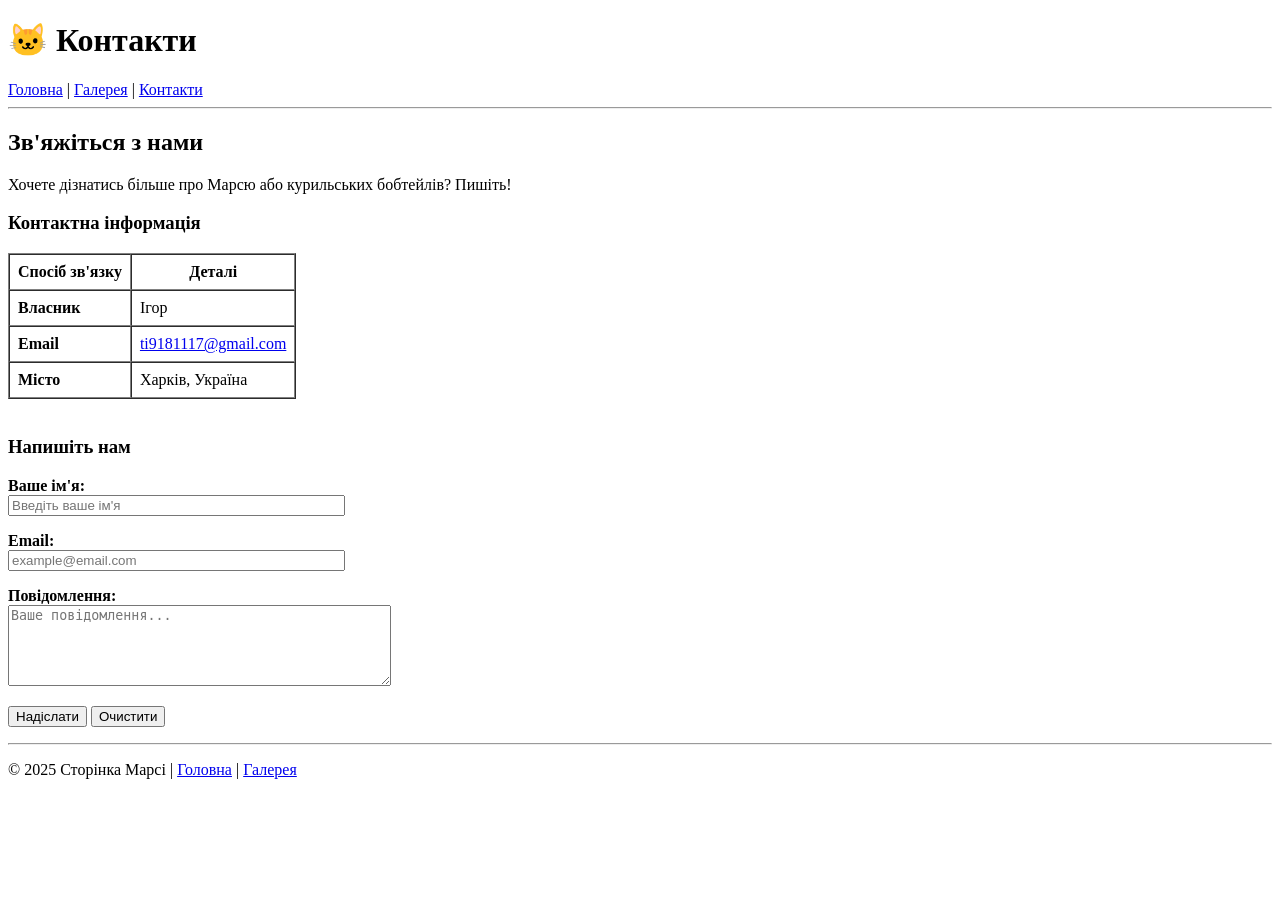
==== pages/contact.html @ 291ef11d "Add personal page about cat Marsya" ====
<!DOCTYPE html>
<html lang="uk">
<head>
  <meta charset="UTF-8">
  <meta name="viewport" content="width=device-width, initial-scale=1.0">
  <title>Контакти — Марся</title>
</head>
<body>

  <header>
    <h1>🐱 Контакти</h1>
    <nav>
      <a href="../index.html">Головна</a> |
      <a href="gallery.html">Галерея</a> |
      <a href="contact.html">Контакти</a>
    </nav>
    <hr>
  </header>

  <main>
    <h2>Зв'яжіться з нами</h2>
    <p>Хочете дізнатись більше про Марсю або курильських бобтейлів? Пишіть!</p>

    <h3>Контактна інформація</h3>
    <table border="1" cellpadding="8" cellspacing="0">
      <tr>
        <th>Спосіб зв'язку</th>
        <th>Деталі</th>
      </tr>
      <tr>
        <td><b>Власник</b></td>
        <td>Ігор</td>
      </tr>
      <tr>
        <td><b>Email</b></td>
        <td><a href="mailto:ti9181117@gmail.com">ti9181117@gmail.com</a></td>
      </tr>
      <tr>
        <td><b>Місто</b></td>
        <td>Харків, Україна</td>
      </tr>
    </table>

    <br>

    <h3>Напишіть нам</h3>

    <form action="#" method="post">
      <p>
        <label for="name"><b>Ваше ім'я:</b></label><br>
        <input type="text" id="name" name="name" size="40" placeholder="Введіть ваше ім'я">
      </p>
      <p>
        <label for="email"><b>Email:</b></label><br>
        <input type="email" id="email" name="email" size="40" placeholder="example@email.com">
      </p>
      <p>
        <label for="message"><b>Повідомлення:</b></label><br>
        <textarea id="message" name="message" rows="5" cols="45" placeholder="Ваше повідомлення..."></textarea>
      </p>
      <p>
        <input type="submit" value="Надіслати">
        <input type="reset" value="Очистити">
      </p>
    </form>

  </main>

  <hr>
  <footer>
    <p>
      &copy; 2025 Сторінка Марсі |
      <a href="../index.html">Головна</a> |
      <a href="gallery.html">Галерея</a>
    </p>
  </footer>

</body>
</html>
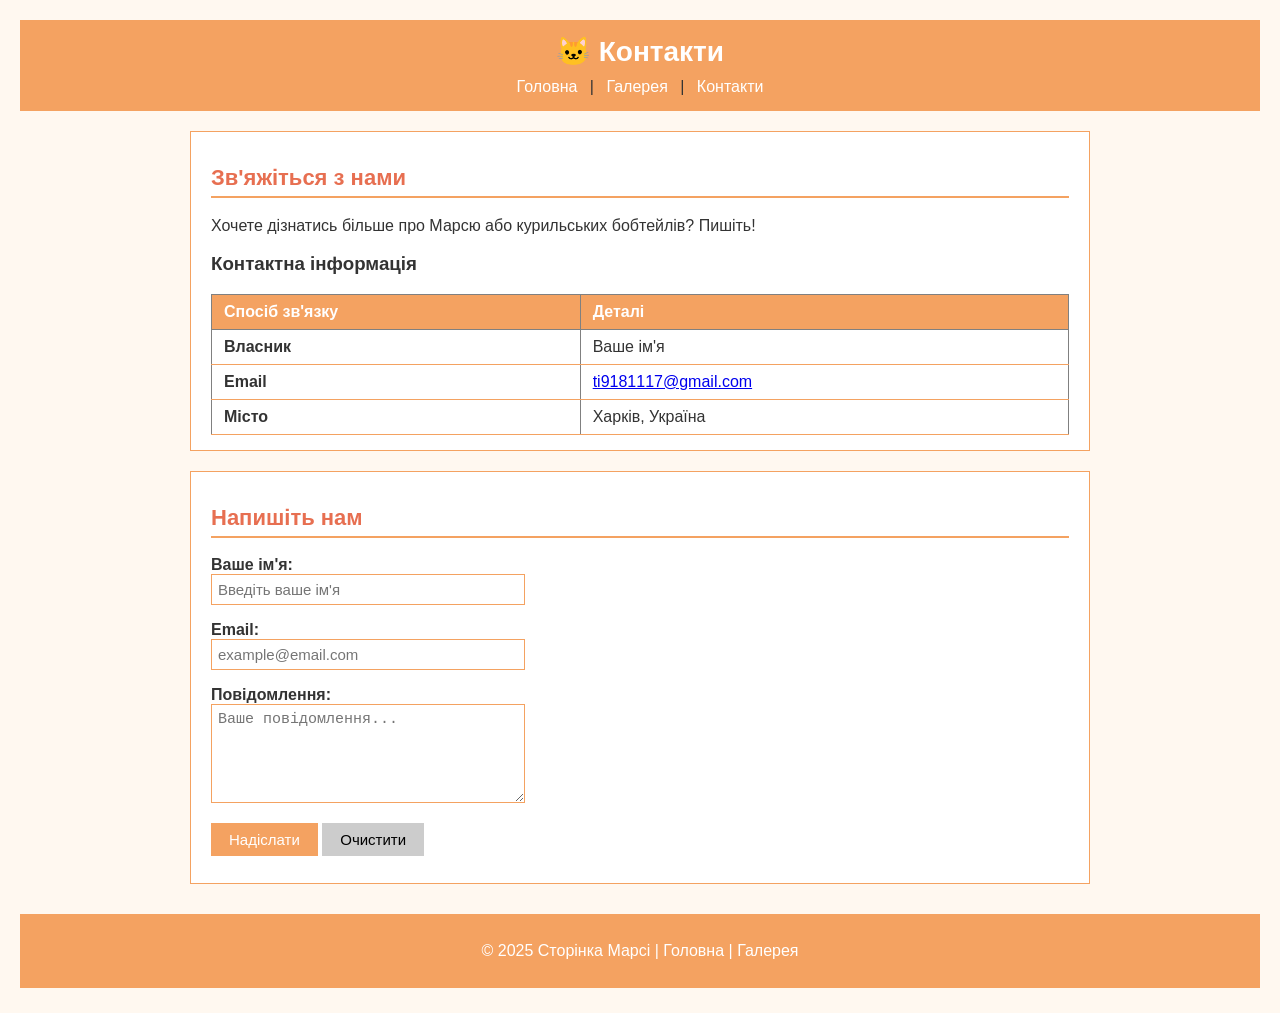
==== commit 5f214406: "Add CSS styles for Marsya site" ====
--- a/pages/contact.html
+++ b/pages/contact.html
@@ -4,70 +4,69 @@
   <meta charset="UTF-8">
   <meta name="viewport" content="width=device-width, initial-scale=1.0">
   <title>Контакти — Марся</title>
+  <link rel="stylesheet" href="../style.css">
 </head>
 <body>
 
-  <header>
+  <header id="header">
     <h1>🐱 Контакти</h1>
-    <nav>
+    <nav class="nav">
       <a href="../index.html">Головна</a> |
       <a href="gallery.html">Галерея</a> |
       <a href="contact.html">Контакти</a>
     </nav>
-    <hr>
   </header>
 
-  <main>
-    <h2>Зв'яжіться з нами</h2>
-    <p>Хочете дізнатись більше про Марсю або курильських бобтейлів? Пишіть!</p>
+  <main id="main">
+    <section class="section">
+      <h2>Зв'яжіться з нами</h2>
+      <p>Хочете дізнатись більше про Марсю або курильських бобтейлів? Пишіть!</p>
 
-    <h3>Контактна інформація</h3>
-    <table border="1" cellpadding="8" cellspacing="0">
-      <tr>
-        <th>Спосіб зв'язку</th>
-        <th>Деталі</th>
-      </tr>
-      <tr>
-        <td><b>Власник</b></td>
-        <td>Ігор</td>
-      </tr>
-      <tr>
-        <td><b>Email</b></td>
-        <td><a href="mailto:ti9181117@gmail.com">ti9181117@gmail.com</a></td>
-      </tr>
-      <tr>
-        <td><b>Місто</b></td>
-        <td>Харків, Україна</td>
-      </tr>
-    </table>
+      <h3>Контактна інформація</h3>
+      <table class="info-table" border="1" cellpadding="8" cellspacing="0">
+        <tr>
+          <th>Спосіб зв'язку</th>
+          <th>Деталі</th>
+        </tr>
+        <tr>
+          <td><b>Власник</b></td>
+          <td>Ваше ім'я</td>
+        </tr>
+        <tr>
+          <td><b>Email</b></td>
+          <td><a href="mailto:ti9181117@gmail.com">ti9181117@gmail.com</a></td>
+        </tr>
+        <tr>
+          <td><b>Місто</b></td>
+          <td>Харків, Україна</td>
+        </tr>
+      </table>
+    </section>
 
-    <br>
-
-    <h3>Напишіть нам</h3>
-
-    <form action="#" method="post">
-      <p>
-        <label for="name"><b>Ваше ім'я:</b></label><br>
-        <input type="text" id="name" name="name" size="40" placeholder="Введіть ваше ім'я">
-      </p>
-      <p>
-        <label for="email"><b>Email:</b></label><br>
-        <input type="email" id="email" name="email" size="40" placeholder="example@email.com">
-      </p>
-      <p>
-        <label for="message"><b>Повідомлення:</b></label><br>
-        <textarea id="message" name="message" rows="5" cols="45" placeholder="Ваше повідомлення..."></textarea>
-      </p>
-      <p>
-        <input type="submit" value="Надіслати">
-        <input type="reset" value="Очистити">
-      </p>
-    </form>
-
+    <section class="section">
+      <h2>Напишіть нам</h2>
+      <form class="contact-form" action="#" method="post">
+        <p>
+          <label for="name"><b>Ваше ім'я:</b></label><br>
+          <input type="text" id="name" name="name" size="40" placeholder="Введіть ваше ім'я">
+        </p>
+        <p>
+          <label for="email"><b>Email:</b></label><br>
+          <input type="email" id="email" name="email" size="40" placeholder="example@email.com">
+        </p>
+        <p>
+          <label for="message"><b>Повідомлення:</b></label><br>
+          <textarea id="message" name="message" rows="5" cols="45" placeholder="Ваше повідомлення..."></textarea>
+        </p>
+        <p>
+          <input type="submit" value="Надіслати">
+          <input type="reset" value="Очистити">
+        </p>
+      </form>
+    </section>
   </main>
 
-  <hr>
-  <footer>
+  <footer id="footer">
     <p>
       &copy; 2025 Сторінка Марсі |
       <a href="../index.html">Головна</a> |
--- a/style.css
+++ b/style.css
@@ -0,0 +1,158 @@
+/* ===== ЗАГАЛЬНІ СТИЛІ ===== */
+body {
+  font-family: Arial, sans-serif;
+  font-size: 16px;
+  color: #333333;
+  background-color: #fff8f0;
+  margin: 0;
+  padding: 20px;
+}
+
+/* ===== ШАПКА ===== */
+#header {
+  background-color: #f4a261;
+  padding: 15px 20px;
+  text-align: center;
+}
+
+#header h1 {
+  color: #ffffff;
+  font-size: 28px;
+  margin: 0 0 10px 0;
+}
+
+/* ===== НАВІГАЦІЯ ===== */
+.nav a {
+  color: #ffffff;
+  font-size: 16px;
+  text-decoration: none;
+  margin: 0 8px;
+}
+
+.nav a:hover {
+  text-decoration: underline;
+}
+
+/* ===== ОСНОВНИЙ КОНТЕНТ ===== */
+#main {
+  max-width: 900px;
+  margin: 20px auto;
+}
+
+/* ===== СЕКЦІЇ ===== */
+.section {
+  background-color: #ffffff;
+  border: 1px solid #f4a261;
+  padding: 15px 20px;
+  margin-bottom: 20px;
+}
+
+.section h2 {
+  color: #e76f51;
+  font-size: 22px;
+  border-bottom: 2px solid #f4a261;
+  padding-bottom: 5px;
+}
+
+/* ===== ГОЛОВНЕ ФОТО ===== */
+#main-photo {
+  display: block;
+  border: 3px solid #f4a261;
+  margin: 10px 0;
+}
+
+.photo-caption {
+  color: #888888;
+  font-style: italic;
+}
+
+/* ===== ТАБЛИЦЯ ===== */
+.info-table {
+  border-collapse: collapse;
+  width: 100%;
+}
+
+.info-table th {
+  background-color: #f4a261;
+  color: #ffffff;
+  padding: 8px 12px;
+  text-align: left;
+}
+
+.info-table td {
+  padding: 8px 12px;
+  border-bottom: 1px solid #f4a261;
+}
+
+.info-table tr:hover {
+  background-color: #fff0e0;
+}
+
+/* ===== СПИСОК ===== */
+.features-list {
+  line-height: 2;
+  color: #555555;
+}
+
+/* ===== ФУТЕР ===== */
+#footer {
+  text-align: center;
+  padding: 12px;
+  background-color: #f4a261;
+  color: #ffffff;
+  margin-top: 30px;
+}
+
+#footer a {
+  color: #ffffff;
+  text-decoration: none;
+}
+
+#footer a:hover {
+  text-decoration: underline;
+}
+
+/* ===== ГАЛЕРЕЯ ===== */
+.gallery-grid {
+  display: block;
+}
+
+.gallery-photo {
+  border: 3px solid #f4a261;
+  margin: 10px;
+}
+
+/* ===== КОНТАКТИ ===== */
+.contact-form p {
+  margin-bottom: 12px;
+}
+
+.contact-form input[type="text"],
+.contact-form input[type="email"],
+.contact-form textarea {
+  border: 1px solid #f4a261;
+  padding: 6px;
+  font-size: 15px;
+  width: 300px;
+}
+
+.contact-form input[type="submit"] {
+  background-color: #f4a261;
+  color: #ffffff;
+  border: none;
+  padding: 8px 18px;
+  font-size: 15px;
+  cursor: pointer;
+}
+
+.contact-form input[type="submit"]:hover {
+  background-color: #e76f51;
+}
+
+.contact-form input[type="reset"] {
+  background-color: #cccccc;
+  border: none;
+  padding: 8px 18px;
+  font-size: 15px;
+  cursor: pointer;
+}
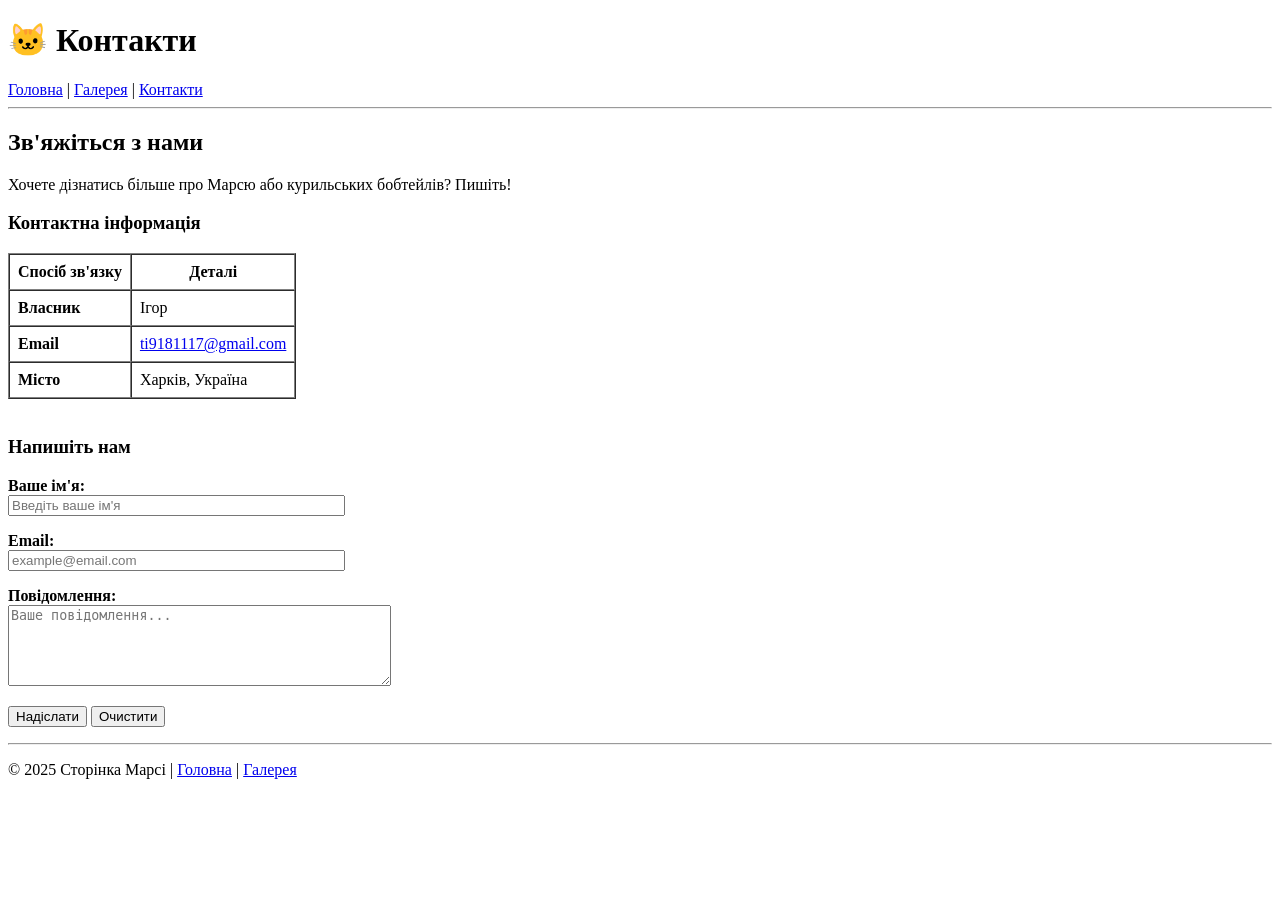
==== commit 9963c596: "Merge c375ee66c0bf603206f3e90c37f000d8379f3f38 into 4c224369b39d2a9558d1911804072480693c7565" ====
--- a/pages/contact.html
+++ b/pages/contact.html
@@ -4,69 +4,70 @@
   <meta charset="UTF-8">
   <meta name="viewport" content="width=device-width, initial-scale=1.0">
   <title>Контакти — Марся</title>
-  <link rel="stylesheet" href="../style.css">
 </head>
 <body>
 
-  <header id="header">
+  <header>
     <h1>🐱 Контакти</h1>
-    <nav class="nav">
+    <nav>
       <a href="../index.html">Головна</a> |
       <a href="gallery.html">Галерея</a> |
       <a href="contact.html">Контакти</a>
     </nav>
+    <hr>
   </header>
 
-  <main id="main">
-    <section class="section">
-      <h2>Зв'яжіться з нами</h2>
-      <p>Хочете дізнатись більше про Марсю або курильських бобтейлів? Пишіть!</p>
+  <main>
+    <h2>Зв'яжіться з нами</h2>
+    <p>Хочете дізнатись більше про Марсю або курильських бобтейлів? Пишіть!</p>
 
-      <h3>Контактна інформація</h3>
-      <table class="info-table" border="1" cellpadding="8" cellspacing="0">
-        <tr>
-          <th>Спосіб зв'язку</th>
-          <th>Деталі</th>
-        </tr>
-        <tr>
-          <td><b>Власник</b></td>
-          <td>Ваше ім'я</td>
-        </tr>
-        <tr>
-          <td><b>Email</b></td>
-          <td><a href="mailto:ti9181117@gmail.com">ti9181117@gmail.com</a></td>
-        </tr>
-        <tr>
-          <td><b>Місто</b></td>
-          <td>Харків, Україна</td>
-        </tr>
-      </table>
-    </section>
+    <h3>Контактна інформація</h3>
+    <table border="1" cellpadding="8" cellspacing="0">
+      <tr>
+        <th>Спосіб зв'язку</th>
+        <th>Деталі</th>
+      </tr>
+      <tr>
+        <td><b>Власник</b></td>
+        <td>Ігор</td>
+      </tr>
+      <tr>
+        <td><b>Email</b></td>
+        <td><a href="mailto:ti9181117@gmail.com">ti9181117@gmail.com</a></td>
+      </tr>
+      <tr>
+        <td><b>Місто</b></td>
+        <td>Харків, Україна</td>
+      </tr>
+    </table>
 
-    <section class="section">
-      <h2>Напишіть нам</h2>
-      <form class="contact-form" action="#" method="post">
-        <p>
-          <label for="name"><b>Ваше ім'я:</b></label><br>
-          <input type="text" id="name" name="name" size="40" placeholder="Введіть ваше ім'я">
-        </p>
-        <p>
-          <label for="email"><b>Email:</b></label><br>
-          <input type="email" id="email" name="email" size="40" placeholder="example@email.com">
-        </p>
-        <p>
-          <label for="message"><b>Повідомлення:</b></label><br>
-          <textarea id="message" name="message" rows="5" cols="45" placeholder="Ваше повідомлення..."></textarea>
-        </p>
-        <p>
-          <input type="submit" value="Надіслати">
-          <input type="reset" value="Очистити">
-        </p>
-      </form>
-    </section>
+    <br>
+
+    <h3>Напишіть нам</h3>
+
+    <form action="#" method="post">
+      <p>
+        <label for="name"><b>Ваше ім'я:</b></label><br>
+        <input type="text" id="name" name="name" size="40" placeholder="Введіть ваше ім'я">
+      </p>
+      <p>
+        <label for="email"><b>Email:</b></label><br>
+        <input type="email" id="email" name="email" size="40" placeholder="example@email.com">
+      </p>
+      <p>
+        <label for="message"><b>Повідомлення:</b></label><br>
+        <textarea id="message" name="message" rows="5" cols="45" placeholder="Ваше повідомлення..."></textarea>
+      </p>
+      <p>
+        <input type="submit" value="Надіслати">
+        <input type="reset" value="Очистити">
+      </p>
+    </form>
+
   </main>
 
-  <footer id="footer">
+  <hr>
+  <footer>
     <p>
       &copy; 2025 Сторінка Марсі |
       <a href="../index.html">Головна</a> |
